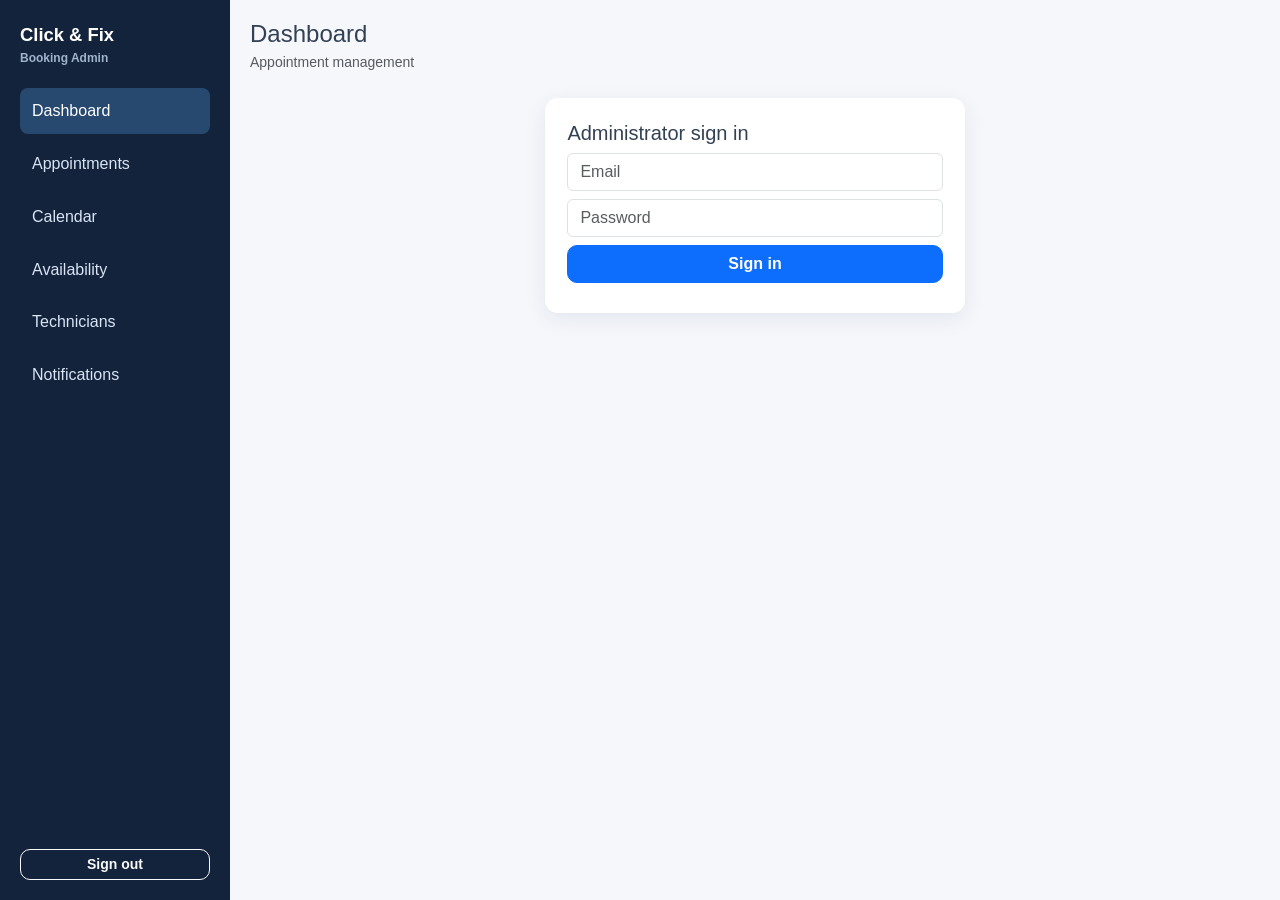
==== admin/index.html @ e2a9fbeb "ad" ====
<!doctype html><html lang="en"><head><meta charset="utf-8"><meta name="viewport" content="width=device-width,initial-scale=1"><title>Booking Admin | Click & Fix</title><link href="https://cdn.jsdelivr.net/npm/bootstrap@5.3.3/dist/css/bootstrap.min.css" rel="stylesheet"><link rel="stylesheet" href="../css/style.css"><link rel="stylesheet" href="../css/admin.css"></head><body><main class="admin-shell"><aside class="admin-sidebar"><a class="admin-brand" href="#dashboard">Click &amp; Fix <small>Booking Admin</small></a><nav><button class="nav-link active" data-view="dashboard">Dashboard</button><button class="nav-link" data-view="appointments">Appointments</button><button class="nav-link" data-view="calendar">Calendar</button><button class="nav-link" data-view="availability">Availability</button><button class="nav-link" data-view="technicians">Technicians</button><button class="nav-link" data-view="notifications">Notifications</button></nav><button id="signOut" class="btn btn-outline-light btn-sm mt-auto">Sign out</button></aside><section class="admin-main"><header class="admin-topbar"><button id="menuToggle" class="btn btn-outline-secondary d-md-none">Menu</button><div><h1 id="pageTitle" class="h4 mb-0">Dashboard</h1><small class="text-muted">Appointment management</small></div></header><section id="login" class="login-card mx-auto"><h2 class="h5">Administrator sign in</h2><input id="email" class="form-control mb-2" type="email" placeholder="Email"><input id="password" class="form-control mb-2" type="password" placeholder="Password"><button id="signIn" class="btn btn-primary w-100">Sign in</button><p id="error" class="text-danger small mt-2 mb-0"></p></section><section id="panel" hidden><div id="flash" role="status"></div><div id="content"></div></section></section></main><script src="../js/runtime-config.js"></script><script src="../js/app-config.js"></script><script src="../js/pwa.js"></script><script type="module" src="../js/admin.js"></script></body></html>
---- css/style.css ----
/* =========================================================
   CLICK & FIX TECHNOLOGIES
   APPOINTMENT BOOKING PORTAL
   Global Styles
   ========================================================= */


/* =========================================================
   ROOT VARIABLES
   ========================================================= */

:root {
    --primary: #0d6efd;
    --primary-dark: #0a58ca;
    --primary-light: #eaf3ff;

    --success: #198754;
    --danger: #dc3545;
    --warning: #ffc107;

    --dark: #172033;
    --text: #334155;
    --muted: #64748b;

    --border: #e2e8f0;
    --background: #f8fafc;
    --white: #ffffff;

    --shadow-sm: 0 2px 8px rgba(15, 23, 42, 0.06);
    --shadow-md: 0 8px 25px rgba(15, 23, 42, 0.08);
    --shadow-lg: 0 15px 40px rgba(15, 23, 42, 0.10);

    --radius-sm: 8px;
    --radius-md: 12px;
    --radius-lg: 18px;
}


/* =========================================================
   GLOBAL RESET
   ========================================================= */

* {
    box-sizing: border-box;
}

html {
    scroll-behavior: smooth;
}

body {
    margin: 0;
    padding: 0;

    font-family:
        Inter,
        -apple-system,
        BlinkMacSystemFont,
        "Segoe UI",
        Roboto,
        Helvetica,
        Arial,
        sans-serif;

    color: var(--text);
    background: var(--background);

    line-height: 1.6;

    -webkit-font-smoothing: antialiased;
    text-rendering: optimizeLegibility;
}


/* =========================================================
   LINKS
   ========================================================= */

a {
    color: inherit;
    text-decoration: none;
}

button,
a {
    -webkit-tap-highlight-color: transparent;
}


/* =========================================================
   HEADER
   ========================================================= */

.site-header {
    background: var(--white);
    border-bottom: 1px solid var(--border);

    position: sticky;
    top: 0;
    z-index: 1000;

    box-shadow: var(--shadow-sm);
}

.brand-wrapper {
    min-height: 72px;

    display: flex;
    align-items: center;

    gap: 12px;
}

.brand-logo {
    width: 44px;
    height: 44px;

    flex-shrink: 0;

    border-radius: 12px;

    display: flex;
    align-items: center;
    justify-content: center;

    background: var(--primary);
    color: var(--white);

    font-size: 16px;
    font-weight: 800;

    box-shadow:
        0 5px 15px rgba(13, 110, 253, 0.25);
}

.brand-name {
    margin: 0;

    font-size: 17px;
    font-weight: 700;

    color: var(--dark);

    line-height: 1.2;
}

.brand-tagline {
    margin: 3px 0 0;

    color: var(--muted);

    font-size: 12px;
    line-height: 1.2;
}


/* =========================================================
   HERO
   ========================================================= */

.hero-section {
    max-width: 720px;

    margin: 25px auto 30px;

    padding: 15px 10px;
}

.hero-icon {
    width: 68px;
    height: 68px;

    margin: 0 auto 18px;

    border-radius: 20px;

    display: flex;
    align-items: center;
    justify-content: center;

    background: var(--primary-light);

    font-size: 30px;

    box-shadow: var(--shadow-sm);
}

.hero-section h2 {
    margin: 0;

    color: var(--dark);

    font-size: clamp(25px, 5vw, 36px);
    font-weight: 800;

    line-height: 1.2;
}

.hero-description {
    max-width: 580px;

    margin: 12px auto 0;

    color: var(--muted);

    font-size: 15px;
}


/* =========================================================
   ACTION SECTION
   ========================================================= */

.action-section {
    max-width: 950px;

    margin: 0 auto;
}

.action-card {
    height: 100%;

    min-height: 150px;

    padding: 22px;

    background: var(--white);

    border: 1px solid var(--border);

    border-radius: var(--radius-lg);

    display: flex;
    align-items: center;

    gap: 16px;

    position: relative;

    box-shadow: var(--shadow-sm);

    transition:
        transform 0.2s ease,
        box-shadow 0.2s ease,
        border-color 0.2s ease;
}

.action-card:hover {
    transform: translateY(-3px);

    border-color: rgba(13, 110, 253, 0.35);

    box-shadow: var(--shadow-md);
}

.action-card:active {
    transform: translateY(-1px);
}

.action-icon {
    width: 54px;
    height: 54px;

    flex-shrink: 0;

    border-radius: 14px;

    display: flex;
    align-items: center;
    justify-content: center;

    background: var(--primary-light);

    font-size: 25px;
}

.action-content {
    flex: 1;
}

.action-content h3 {
    margin: 0 0 5px;

    color: var(--dark);

    font-size: 18px;
    font-weight: 700;
}

.action-content p {
    margin: 0;

    color: var(--muted);

    font-size: 13px;
    line-height: 1.5;
}

.action-arrow {
    color: var(--primary);

    font-size: 25px;
    font-weight: 600;

    transition: transform 0.2s ease;
}

.action-card:hover .action-arrow {
    transform: translateX(4px);
}


/* =========================================================
   SERVICES
   ========================================================= */

.services-section {
    max-width: 950px;

    margin-left: auto;
    margin-right: auto;

    padding-bottom: 25px;
}

.section-heading h3 {
    margin: 0;

    color: var(--dark);

    font-size: 23px;
    font-weight: 750;
}

.section-heading p {
    margin: 5px 0 0;

    color: var(--muted);

    font-size: 14px;
}

.service-card {
    min-height: 105px;

    padding: 17px 12px;

    background: var(--white);

    border: 1px solid var(--border);

    border-radius: var(--radius-md);

    display: flex;
    flex-direction: column;
    align-items: center;
    justify-content: center;

    text-align: center;

    gap: 8px;

    box-shadow: var(--shadow-sm);

    transition:
        transform 0.2s ease,
        box-shadow 0.2s ease;
}

.service-card:hover {
    transform: translateY(-2px);

    box-shadow: var(--shadow-md);
}

.service-card span {
    font-size: 25px;
}

.service-card strong {
    color: var(--dark);

    font-size: 12px;
    font-weight: 650;
}


/* =========================================================
   FOOTER
   ========================================================= */

.site-footer {
    margin-top: 30px;

    padding: 24px 15px;

    background: var(--white);

    border-top: 1px solid var(--border);

    color: var(--muted);
}

.site-footer p {
    color: var(--dark);

    font-size: 13px;
    font-weight: 600;
}

.site-footer small {
    font-size: 11px;
}


/* =========================================================
   SUCCESS PAGE
   ========================================================= */

.success-container {
    max-width: 650px;

    margin: 0 auto;

    text-align: center;
}

.success-icon {
    width: 76px;
    height: 76px;

    margin: 10px auto 20px;

    border-radius: 50%;

    display: flex;
    align-items: center;
    justify-content: center;

    background: #e8f7ef;

    color: var(--success);

    font-size: 40px;
    font-weight: 700;

    box-shadow:
        0 8px 25px rgba(25, 135, 84, 0.12);
}

.success-container h2 {
    margin: 0;

    color: var(--dark);

    font-size: clamp(25px, 5vw, 34px);
    font-weight: 800;
}

.success-message {
    max-width: 520px;

    margin: 12px auto 25px;

    color: var(--muted);

    font-size: 14px;
}


/* =========================================================
   APPOINTMENT CONFIRMATION CARD
   ========================================================= */

.appointment-confirmation-card {
    background: var(--white);

    border: 1px solid var(--border);

    border-radius: var(--radius-lg);

    padding: 5px 20px;

    text-align: left;

    box-shadow: var(--shadow-md);
}

.confirmation-title {
    padding: 15px 0;

    color: var(--dark);

    font-size: 16px;
    font-weight: 750;

    border-bottom: 1px solid var(--border);
}

.confirmation-row {
    min-height: 52px;

    display: flex;
    align-items: center;
    justify-content: space-between;

    gap: 15px;

    border-bottom: 1px solid #f1f5f9;
}

.confirmation-row:last-child {
    border-bottom: none;
}

.confirmation-row span {
    color: var(--muted);

    font-size: 13px;
}

.confirmation-row strong {
    color: var(--dark);

    font-size: 13px;

    text-align: right;
}

.status-badge {
    display: inline-flex;

    align-items: center;
    justify-content: center;

    padding: 5px 10px;

    border-radius: 50px;

    background: #fff3cd;

    color: #856404 !important;

    font-size: 11px !important;
}


/* =========================================================
   SUCCESS ACTIONS
   ========================================================= */

.success-actions {
    margin-top: 20px;

    display: flex;
    flex-direction: column;

    gap: 10px;
}

.success-actions .btn {
    width: 100%;

    min-height: 46px;

    border-radius: 10px;

    font-size: 14px;
    font-weight: 600;
}

.copy-message {
    min-height: 22px;

    margin: 8px 0 0;

    color: var(--success);

    font-size: 12px;
}


/* =========================================================
   BOOTSTRAP BUTTON REFINEMENT
   ========================================================= */

.btn {
    border-radius: 10px;

    font-weight: 600;
}

.btn-primary {
    background-color: var(--primary);

    border-color: var(--primary);
}

.btn-primary:hover,
.btn-primary:focus {
    background-color: var(--primary-dark);

    border-color: var(--primary-dark);
}


/* =========================================================
   RESPONSIVE
   ========================================================= */

@media (min-width: 768px) {

    .brand-wrapper {
        min-height: 78px;
    }

    .hero-section {
        margin-top: 45px;
        margin-bottom: 40px;
    }

    .action-card {
        padding: 26px;
    }

    .success-actions {
        flex-direction: row;
        justify-content: center;
    }

    .success-actions .btn {
        width: auto;
        min-width: 180px;
    }

}


/* =========================================================
   ACCESSIBILITY
   ========================================================= */

:focus-visible {
    outline: 3px solid rgba(13, 110, 253, 0.3);

    outline-offset: 2px;
}

@media (prefers-reduced-motion: reduce) {

    *,
    *::before,
    *::after {
        scroll-behavior: auto !important;

        transition-duration: 0.01ms !important;
        animation-duration: 0.01ms !important;
        animation-iteration-count: 1 !important;
    }

}

/* =========================================================
   FONT & TEXT RENDERING FIX
   ========================================================= */

html,
body,
button,
input,
textarea,
select,
option,
label,
a,
h1,
h2,
h3,
h4,
h5,
h6,
p,
span,
div,
small,
strong {
    font-family:
        "Segoe UI",
        Arial,
        Helvetica,
        sans-serif !important;

    font-style: normal;
    font-variant: normal;
    text-transform: none;
}

/* Prevent icon/symbol fonts from affecting normal text */
body {
    font-family:
        "Segoe UI",
        Arial,
        Helvetica,
        sans-serif !important;

    unicode-bidi: normal;
}

/* Normal text should never use an icon font */
.text,
.text *,
p,
h1,
h2,
h3,
h4,
h5,
h6,
label,
small,
strong,
.form-label,
.form-control,
.form-select,
button {
    font-family:
        "Segoe UI",
        Arial,
        Helvetica,
        sans-serif !important;
}

/* Keep emoji rendering normal */
.emoji,
[aria-label*="emoji"] {
    font-family:
        "Segoe UI Emoji",
        "Apple Color Emoji",
        "Noto Color Emoji",
        sans-serif !important;
}
---- css/admin.css ----
.admin-shell{min-height:100vh;background:#f5f7fb;display:flex}.admin-sidebar{width:230px;background:#13233b;color:#fff;padding:1.25rem;display:flex;flex-direction:column;gap:1.2rem}.admin-brand{color:#fff;text-decoration:none;font-weight:700;font-size:1.15rem}.admin-brand small{display:block;color:#9fb3cc;font-size:.75rem}.admin-sidebar nav{display:grid;gap:.4rem}.admin-sidebar .nav-link{border:0;border-radius:.5rem;background:transparent;color:#d9e5f5;text-align:left;padding:.65rem .75rem}.admin-sidebar .nav-link.active,.admin-sidebar .nav-link:hover{background:#27486f;color:#fff}.admin-main{min-width:0;flex:1;padding:1.25rem}.admin-topbar{display:flex;gap:1rem;align-items:center;margin-bottom:1.5rem}.login-card{max-width:420px;background:#fff;padding:1.4rem;border-radius:.8rem;box-shadow:0 6px 22px #13233b14}.kpis{display:grid;grid-template-columns:repeat(5,minmax(130px,1fr));gap:1rem}.kpi,.admin-card{background:#fff;border:1px solid #e3e8f0;border-radius:.75rem;padding:1rem}.kpi b{font-size:1.6rem;display:block}.status-tabs{display:flex;gap:.5rem;overflow-x:auto;padding:.2rem 0 .75rem}.status-tabs button{white-space:nowrap;border:1px solid #d5dce8;background:#fff;border-radius:99px;padding:.45rem .7rem}.status-tabs button.active{background:#0d6efd;color:#fff;border-color:#0d6efd}.status-badge{font-size:.72rem;text-transform:uppercase}.detail-grid{display:grid;grid-template-columns:repeat(2,minmax(0,1fr));gap:1rem}.detail-grid section{background:#fff;border:1px solid #e3e8f0;border-radius:.75rem;padding:1rem}.actions{display:flex;gap:.35rem;flex-wrap:wrap}@media(max-width:767px){.admin-sidebar{position:fixed;z-index:5;inset:0 auto 0 0;transform:translateX(-100%);transition:transform .15s;width:240px}.admin-sidebar.open{transform:translateX(0)}.admin-main{padding:1rem}.kpis{grid-template-columns:repeat(2,1fr)}.detail-grid{grid-template-columns:1fr}.table-responsive{font-size:.86rem}}
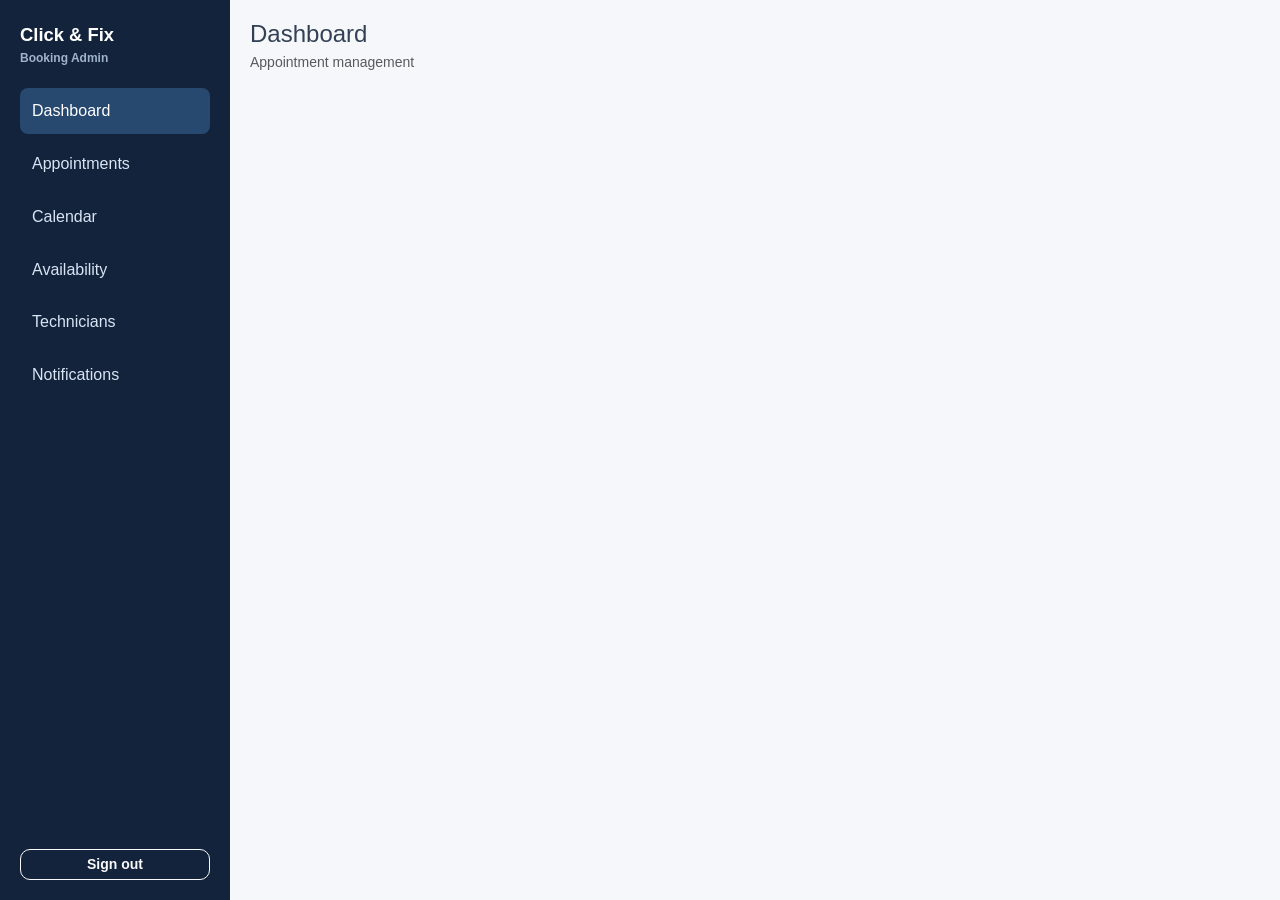
==== commit 18c4b128: "Add admin login and modern tracking actions" ====
--- a/admin/index.html
+++ b/admin/index.html
@@ -1 +1 @@
-<!doctype html><html lang="en"><head><meta charset="utf-8"><meta name="viewport" content="width=device-width,initial-scale=1"><title>Booking Admin | Click & Fix</title><link href="https://cdn.jsdelivr.net/npm/bootstrap@5.3.3/dist/css/bootstrap.min.css" rel="stylesheet"><link rel="stylesheet" href="../css/style.css"><link rel="stylesheet" href="../css/admin.css"></head><body><main class="admin-shell"><aside class="admin-sidebar"><a class="admin-brand" href="#dashboard">Click &amp; Fix <small>Booking Admin</small></a><nav><button class="nav-link active" data-view="dashboard">Dashboard</button><button class="nav-link" data-view="appointments">Appointments</button><button class="nav-link" data-view="calendar">Calendar</button><button class="nav-link" data-view="availability">Availability</button><button class="nav-link" data-view="technicians">Technicians</button><button class="nav-link" data-view="notifications">Notifications</button></nav><button id="signOut" class="btn btn-outline-light btn-sm mt-auto">Sign out</button></aside><section class="admin-main"><header class="admin-topbar"><button id="menuToggle" class="btn btn-outline-secondary d-md-none">Menu</button><div><h1 id="pageTitle" class="h4 mb-0">Dashboard</h1><small class="text-muted">Appointment management</small></div></header><section id="login" class="login-card mx-auto"><h2 class="h5">Administrator sign in</h2><input id="email" class="form-control mb-2" type="email" placeholder="Email"><input id="password" class="form-control mb-2" type="password" placeholder="Password"><button id="signIn" class="btn btn-primary w-100">Sign in</button><p id="error" class="text-danger small mt-2 mb-0"></p></section><section id="panel" hidden><div id="flash" role="status"></div><div id="content"></div></section></section></main><script src="../js/runtime-config.js"></script><script src="../js/app-config.js"></script><script src="../js/pwa.js"></script><script type="module" src="../js/admin.js"></script></body></html>
+<!doctype html><html lang="en"><head><meta charset="utf-8"><meta name="viewport" content="width=device-width,initial-scale=1"><title>Booking Admin | Click & Fix</title><link href="https://cdn.jsdelivr.net/npm/bootstrap@5.3.3/dist/css/bootstrap.min.css" rel="stylesheet"><link rel="stylesheet" href="../css/style.css"><link rel="stylesheet" href="../css/admin.css"></head><body><main class="admin-shell"><aside class="admin-sidebar"><a class="admin-brand" href="#dashboard">Click &amp; Fix <small>Booking Admin</small></a><nav><button class="nav-link active" data-view="dashboard">Dashboard</button><button class="nav-link" data-view="appointments">Appointments</button><button class="nav-link" data-view="calendar">Calendar</button><button class="nav-link" data-view="availability">Availability</button><button class="nav-link" data-view="technicians">Technicians</button><button class="nav-link" data-view="notifications">Notifications</button></nav><button id="signOut" class="btn btn-outline-light btn-sm mt-auto">Sign out</button></aside><section class="admin-main"><header class="admin-topbar"><button id="menuToggle" class="btn btn-outline-secondary d-md-none">Menu</button><div><h1 id="pageTitle" class="h4 mb-0">Dashboard</h1><small class="text-muted">Appointment management</small></div></header><section id="panel" hidden><div id="flash" role="status"></div><div id="content"></div></section></section></main><script src="../js/runtime-config.js"></script><script src="../js/app-config.js"></script><script src="../js/pwa.js"></script><script type="module" src="../js/admin.js"></script></body></html>
--- a/css/admin.css
+++ b/css/admin.css
@@ -1 +1,3 @@
 .admin-shell{min-height:100vh;background:#f5f7fb;display:flex}.admin-sidebar{width:230px;background:#13233b;color:#fff;padding:1.25rem;display:flex;flex-direction:column;gap:1.2rem}.admin-brand{color:#fff;text-decoration:none;font-weight:700;font-size:1.15rem}.admin-brand small{display:block;color:#9fb3cc;font-size:.75rem}.admin-sidebar nav{display:grid;gap:.4rem}.admin-sidebar .nav-link{border:0;border-radius:.5rem;background:transparent;color:#d9e5f5;text-align:left;padding:.65rem .75rem}.admin-sidebar .nav-link.active,.admin-sidebar .nav-link:hover{background:#27486f;color:#fff}.admin-main{min-width:0;flex:1;padding:1.25rem}.admin-topbar{display:flex;gap:1rem;align-items:center;margin-bottom:1.5rem}.login-card{max-width:420px;background:#fff;padding:1.4rem;border-radius:.8rem;box-shadow:0 6px 22px #13233b14}.kpis{display:grid;grid-template-columns:repeat(5,minmax(130px,1fr));gap:1rem}.kpi,.admin-card{background:#fff;border:1px solid #e3e8f0;border-radius:.75rem;padding:1rem}.kpi b{font-size:1.6rem;display:block}.status-tabs{display:flex;gap:.5rem;overflow-x:auto;padding:.2rem 0 .75rem}.status-tabs button{white-space:nowrap;border:1px solid #d5dce8;background:#fff;border-radius:99px;padding:.45rem .7rem}.status-tabs button.active{background:#0d6efd;color:#fff;border-color:#0d6efd}.status-badge{font-size:.72rem;text-transform:uppercase}.detail-grid{display:grid;grid-template-columns:repeat(2,minmax(0,1fr));gap:1rem}.detail-grid section{background:#fff;border:1px solid #e3e8f0;border-radius:.75rem;padding:1rem}.actions{display:flex;gap:.35rem;flex-wrap:wrap}@media(max-width:767px){.admin-sidebar{position:fixed;z-index:5;inset:0 auto 0 0;transform:translateX(-100%);transition:transform .15s;width:240px}.admin-sidebar.open{transform:translateX(0)}.admin-main{padding:1rem}.kpis{grid-template-columns:repeat(2,1fr)}.detail-grid{grid-template-columns:1fr}.table-responsive{font-size:.86rem}}
+.sidebar-overlay{display:none}@media(max-width:767px){body.sidebar-open{overflow:hidden}.sidebar-overlay{display:block;position:fixed;inset:0;z-index:4;background:#13233b66}.admin-sidebar{z-index:5}}
+.admin-login-page{min-height:100vh;background:linear-gradient(135deg,#eef5ff,#f8fafc)}.admin-login-wrap{min-height:100vh;display:grid;place-items:center;padding:1rem}.admin-login-card{width:min(440px,100%);padding:2rem;border-radius:20px;background:#fff;border:1px solid #d9e3ef;box-shadow:0 18px 50px #10243a18}.admin-login-brand{display:flex;align-items:center;gap:.75rem;margin-bottom:2rem}.admin-login-brand strong,.admin-login-brand small{display:block}.admin-login-brand small{color:#64748b}
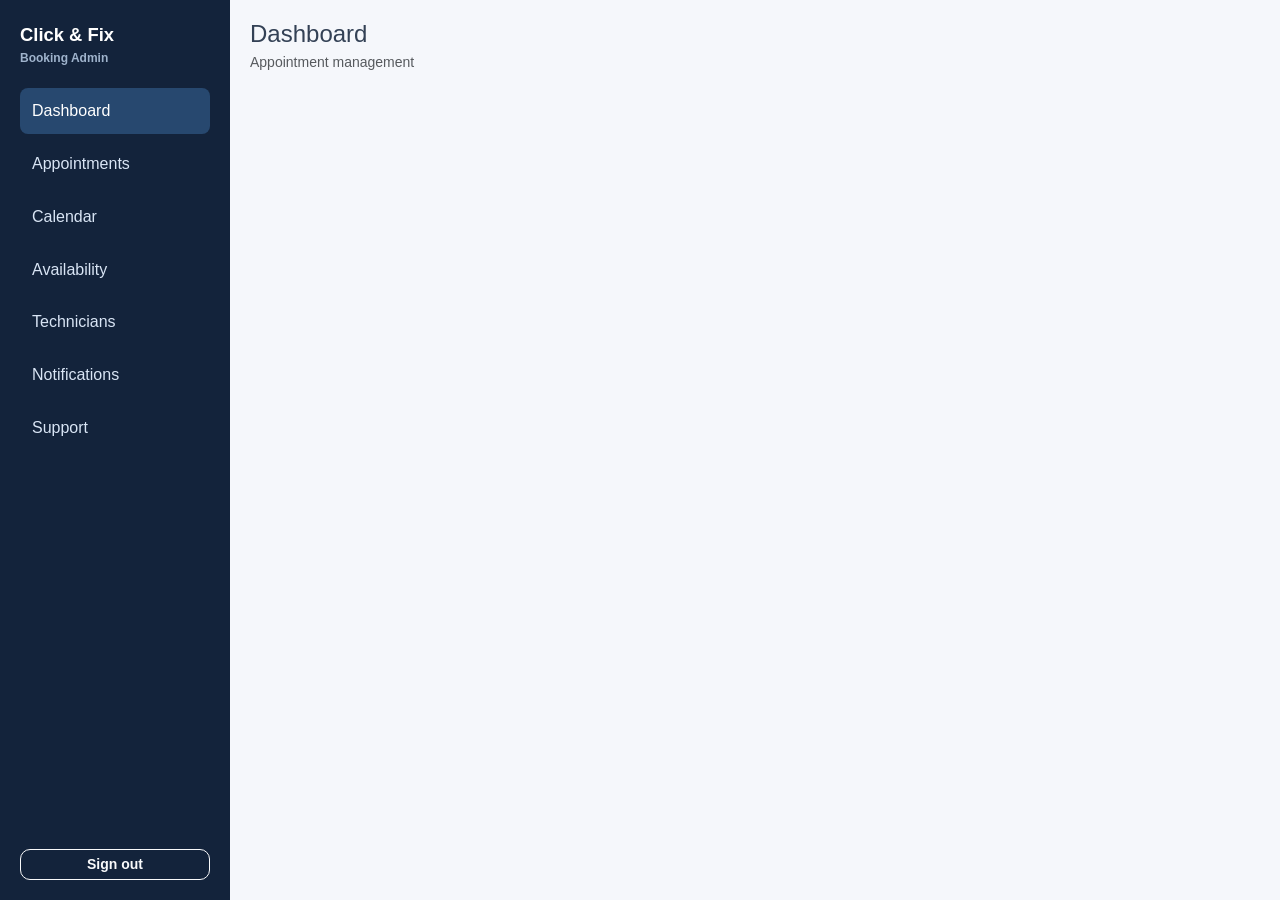
==== commit 70461fba: "support fontend add" ====
--- a/admin/index.html
+++ b/admin/index.html
@@ -1 +1,20 @@
-<!doctype html><html lang="en"><head><meta charset="utf-8"><meta name="viewport" content="width=device-width,initial-scale=1"><title>Booking Admin | Click & Fix</title><link href="https://cdn.jsdelivr.net/npm/bootstrap@5.3.3/dist/css/bootstrap.min.css" rel="stylesheet"><link rel="stylesheet" href="../css/style.css"><link rel="stylesheet" href="../css/admin.css"></head><body><main class="admin-shell"><aside class="admin-sidebar"><a class="admin-brand" href="#dashboard">Click &amp; Fix <small>Booking Admin</small></a><nav><button class="nav-link active" data-view="dashboard">Dashboard</button><button class="nav-link" data-view="appointments">Appointments</button><button class="nav-link" data-view="calendar">Calendar</button><button class="nav-link" data-view="availability">Availability</button><button class="nav-link" data-view="technicians">Technicians</button><button class="nav-link" data-view="notifications">Notifications</button></nav><button id="signOut" class="btn btn-outline-light btn-sm mt-auto">Sign out</button></aside><section class="admin-main"><header class="admin-topbar"><button id="menuToggle" class="btn btn-outline-secondary d-md-none">Menu</button><div><h1 id="pageTitle" class="h4 mb-0">Dashboard</h1><small class="text-muted">Appointment management</small></div></header><section id="panel" hidden><div id="flash" role="status"></div><div id="content"></div></section></section></main><script src="../js/runtime-config.js"></script><script src="../js/app-config.js"></script><script src="../js/pwa.js"></script><script type="module" src="../js/admin.js"></script></body></html>
+<!doctype html><html lang="en"><head><meta charset="utf-8"><meta name="viewport" content="width=device-width,initial-scale=1"><meta name="theme-color" content="#13233b"><link rel="manifest" href="manifest.webmanifest"><title>Booking Admin | Click & Fix</title><link href="https://cdn.jsdelivr.net/npm/bootstrap@5.3.3/dist/css/bootstrap.min.css" rel="stylesheet"><link rel="stylesheet" href="../css/style.css"><link rel="stylesheet" href="../css/admin.css"></head><body><main class="admin-shell"><aside class="admin-sidebar"><a class="admin-brand" href="#dashboard">Click &amp; Fix <small>Booking Admin</small></a>
+    
+    <nav>
+        <button class="nav-link active" data-view="dashboard">Dashboard</button>
+        <button class="nav-link" data-view="appointments">Appointments</button>
+        <button class="nav-link" data-view="calendar">Calendar</button>
+        <button class="nav-link" data-view="availability">Availability</button>
+        <button class="nav-link" data-view="technicians">Technicians</button>
+        <button class="nav-link" data-view="notifications">Notifications</button>
+        <button class="nav-link" data-view="support">Support</button>
+
+    </nav>
+    
+    <button id="signOut" class="btn btn-outline-light btn-sm mt-auto">Sign out</button></aside><section class="admin-main"><header class="admin-topbar"><button id="menuToggle" class="btn btn-outline-secondary d-md-none">Menu</button><div><h1 id="pageTitle" class="h4 mb-0">Dashboard</h1><small class="text-muted">Appointment management</small></div></header><section id="login" hidden><input id="email"><input id="password"><button id="signIn" type="button"></button><p id="error"></p></section><section id="panel" hidden><div id="flash" role="status"></div><div id="content"></div></section></section></main>
+    
+    <script src="../js/runtime-config.js"></script>
+    <script src="../js/app-config.js"></script>
+    <script src="../js/pwa.js"></script>
+    <script src="https://cdn.jsdelivr.net/npm/bootstrap@5.3.3/dist/js/bootstrap.bundle.min.js"></script>
+    <script type="module" src="../js/admin.js"></script></body></html>
--- a/css/admin.css
+++ b/css/admin.css
@@ -1,3 +1,404 @@
 .admin-shell{min-height:100vh;background:#f5f7fb;display:flex}.admin-sidebar{width:230px;background:#13233b;color:#fff;padding:1.25rem;display:flex;flex-direction:column;gap:1.2rem}.admin-brand{color:#fff;text-decoration:none;font-weight:700;font-size:1.15rem}.admin-brand small{display:block;color:#9fb3cc;font-size:.75rem}.admin-sidebar nav{display:grid;gap:.4rem}.admin-sidebar .nav-link{border:0;border-radius:.5rem;background:transparent;color:#d9e5f5;text-align:left;padding:.65rem .75rem}.admin-sidebar .nav-link.active,.admin-sidebar .nav-link:hover{background:#27486f;color:#fff}.admin-main{min-width:0;flex:1;padding:1.25rem}.admin-topbar{display:flex;gap:1rem;align-items:center;margin-bottom:1.5rem}.login-card{max-width:420px;background:#fff;padding:1.4rem;border-radius:.8rem;box-shadow:0 6px 22px #13233b14}.kpis{display:grid;grid-template-columns:repeat(5,minmax(130px,1fr));gap:1rem}.kpi,.admin-card{background:#fff;border:1px solid #e3e8f0;border-radius:.75rem;padding:1rem}.kpi b{font-size:1.6rem;display:block}.status-tabs{display:flex;gap:.5rem;overflow-x:auto;padding:.2rem 0 .75rem}.status-tabs button{white-space:nowrap;border:1px solid #d5dce8;background:#fff;border-radius:99px;padding:.45rem .7rem}.status-tabs button.active{background:#0d6efd;color:#fff;border-color:#0d6efd}.status-badge{font-size:.72rem;text-transform:uppercase}.detail-grid{display:grid;grid-template-columns:repeat(2,minmax(0,1fr));gap:1rem}.detail-grid section{background:#fff;border:1px solid #e3e8f0;border-radius:.75rem;padding:1rem}.actions{display:flex;gap:.35rem;flex-wrap:wrap}@media(max-width:767px){.admin-sidebar{position:fixed;z-index:5;inset:0 auto 0 0;transform:translateX(-100%);transition:transform .15s;width:240px}.admin-sidebar.open{transform:translateX(0)}.admin-main{padding:1rem}.kpis{grid-template-columns:repeat(2,1fr)}.detail-grid{grid-template-columns:1fr}.table-responsive{font-size:.86rem}}
 .sidebar-overlay{display:none}@media(max-width:767px){body.sidebar-open{overflow:hidden}.sidebar-overlay{display:block;position:fixed;inset:0;z-index:4;background:#13233b66}.admin-sidebar{z-index:5}}
 .admin-login-page{min-height:100vh;background:linear-gradient(135deg,#eef5ff,#f8fafc)}.admin-login-wrap{min-height:100vh;display:grid;place-items:center;padding:1rem}.admin-login-card{width:min(440px,100%);padding:2rem;border-radius:20px;background:#fff;border:1px solid #d9e3ef;box-shadow:0 18px 50px #10243a18}.admin-login-brand{display:flex;align-items:center;gap:.75rem;margin-bottom:2rem}.admin-login-brand strong,.admin-login-brand small{display:block}.admin-login-brand small{color:#64748b}
+.status-badge{background:#fff3cd!important;color:#7a4b00!important;border:1px solid #e3b341;font-weight:700}
+
+/* =========================================================
+   ADMIN TABLE ACTIONS
+   ========================================================= */
+
+.admin-main .table td.actions {
+    white-space: nowrap;
+    vertical-align: middle;
+}
+
+.admin-main .table td.actions .btn {
+    display: inline-flex;
+    align-items: center;
+    justify-content: center;
+    margin-right: 4px;
+    vertical-align: middle;
+}
+
+.admin-main .table td.actions .btn:last-child {
+    margin-right: 0;
+}
+
+/* =========================================================
+   ADMIN SUPPORT CENTER
+   PHASE 6B
+   ========================================================= */
+
+.admin-support-header {
+    display: flex;
+    align-items: flex-start;
+    justify-content: space-between;
+    gap: 1rem;
+    margin-bottom: 1.25rem;
+}
+
+.admin-support-title {
+    margin: 0;
+    font-size: 1.35rem;
+    font-weight: 700;
+    color: #13233b;
+}
+
+.admin-support-subtitle {
+    margin: .35rem 0 0;
+    color: #64748b;
+    font-size: .9rem;
+}
+
+
+.admin-support-stats {
+    display: grid;
+    grid-template-columns: repeat(4, minmax(130px, 1fr));
+    gap: 1rem;
+    margin-bottom: 1rem;
+}
+
+.admin-support-stat {
+    background: #fff;
+    border: 1px solid #e3e8f0;
+    border-radius: .75rem;
+    padding: 1rem;
+}
+
+.admin-support-stat small {
+    display: block;
+    color: #64748b;
+    font-size: .78rem;
+    margin-bottom: .3rem;
+}
+
+.admin-support-stat strong {
+    display: block;
+    color: #13233b;
+    font-size: 1.55rem;
+    line-height: 1.2;
+}
+
+
+.admin-support-filter-card {
+    padding: 1rem;
+}
+
+
+.admin-support-loading {
+    min-height: 220px;
+    display: flex;
+    align-items: center;
+    justify-content: center;
+    gap: .65rem;
+    color: #64748b;
+}
+
+
+.admin-support-error {
+    max-width: 700px;
+}
+
+
+.admin-support-empty {
+    padding: 3rem 1rem;
+    text-align: center;
+    color: #64748b;
+}
+
+.admin-support-empty-icon {
+    width: 54px;
+    height: 54px;
+    display: grid;
+    place-items: center;
+    margin: 0 auto 1rem;
+    border-radius: 50%;
+    background: #eef4fb;
+    color: #27486f;
+    font-size: 1.35rem;
+    font-weight: 700;
+}
+
+.admin-support-empty h3 {
+    color: #13233b;
+    font-size: 1rem;
+    margin-bottom: .35rem;
+}
+
+.admin-support-empty p {
+    margin: 0;
+    font-size: .88rem;
+}
+
+
+.admin-support-table th {
+    white-space: nowrap;
+    color: #475569;
+    font-size: .78rem;
+    text-transform: uppercase;
+    letter-spacing: .02em;
+}
+
+.admin-support-table td {
+    font-size: .88rem;
+}
+
+.support-token {
+    font-weight: 700;
+    color: #13233b;
+    white-space: nowrap;
+}
+
+
+.support-status-badge {
+    display: inline-flex;
+    align-items: center;
+    justify-content: center;
+    min-width: 100px;
+    padding: .32rem .6rem;
+    border-radius: 999px;
+    border: 1px solid #d8e0eb;
+    background: #f8fafc;
+    color: #475569;
+    font-size: .7rem;
+    font-weight: 700;
+    text-transform: uppercase;
+    letter-spacing: .02em;
+    white-space: nowrap;
+}
+
+.support-status-badge.large {
+    min-width: 125px;
+    padding: .45rem .75rem;
+}
+
+
+/* Status-specific UI */
+
+.support-status-badge.open {
+    background: #fff7ed;
+    border-color: #fed7aa;
+    color: #9a3412;
+}
+
+.support-status-badge.acknowledged {
+    background: #eff6ff;
+    border-color: #bfdbfe;
+    color: #1d4ed8;
+}
+
+.support-status-badge.in-progress {
+    background: #eef2ff;
+    border-color: #c7d2fe;
+    color: #4338ca;
+}
+
+.support-status-badge.resolved {
+    background: #ecfdf5;
+    border-color: #a7f3d0;
+    color: #047857;
+}
+
+.support-status-badge.closed {
+    background: #f1f5f9;
+    border-color: #cbd5e1;
+    color: #475569;
+}
+
+.support-status-badge.cancelled {
+    background: #fef2f2;
+    border-color: #fecaca;
+    color: #b91c1c;
+}
+
+
+/* =========================================================
+   SUPPORT DETAILS
+   ========================================================= */
+
+.admin-support-detail-header {
+    display: flex;
+    align-items: flex-start;
+    justify-content: space-between;
+    gap: 1rem;
+    margin-bottom: 1.25rem;
+}
+
+.admin-support-detail-grid {
+    margin-top: 0;
+}
+
+.admin-support-info {
+    display: flex;
+    flex-direction: column;
+    gap: .4rem;
+    color: #475569;
+    font-size: .9rem;
+}
+
+.admin-support-info strong {
+    color: #13233b;
+}
+
+.admin-support-info span {
+    line-height: 1.45;
+}
+
+
+.admin-support-problem {
+    min-height: 80px;
+    padding: .85rem;
+    border-radius: .6rem;
+    background: #f8fafc;
+    border: 1px solid #e2e8f0;
+    color: #334155;
+    white-space: normal;
+    overflow-wrap: anywhere;
+    line-height: 1.55;
+}
+
+
+/* =========================================================
+   SUPPORT STATUS
+   ========================================================= */
+
+.admin-support-status-actions {
+    display: flex;
+    flex-wrap: wrap;
+    gap: .5rem;
+}
+
+.admin-support-terminal {
+    display: flex;
+    flex-direction: column;
+    gap: .25rem;
+    padding: .9rem 1rem;
+    border-radius: .65rem;
+    background: #f8fafc;
+    border: 1px solid #e2e8f0;
+}
+
+.admin-support-terminal strong {
+    color: #13233b;
+}
+
+.admin-support-terminal span {
+    color: #64748b;
+    font-size: .85rem;
+}
+
+
+/* =========================================================
+   SUPPORT CHAT
+   ========================================================= */
+
+.admin-support-messages {
+    display: flex;
+    flex-direction: column;
+    gap: .75rem;
+    max-height: 520px;
+    overflow-y: auto;
+    padding: .25rem;
+    margin-bottom: 1rem;
+}
+
+.admin-support-message {
+    width: min(82%, 720px);
+    align-self: flex-start;
+    padding: .75rem .85rem;
+    border-radius: .75rem;
+    border: 1px solid #e2e8f0;
+    background: #f8fafc;
+}
+
+.admin-support-message.admin {
+    align-self: flex-end;
+    background: #eef5ff;
+    border-color: #cfe0f5;
+}
+
+.admin-support-message.bot {
+    background: #f5f3ff;
+    border-color: #ddd6fe;
+}
+
+.admin-support-message-head {
+    display: flex;
+    align-items: center;
+    justify-content: space-between;
+    gap: 1rem;
+    margin-bottom: .35rem;
+}
+
+.admin-support-message-head strong {
+    color: #13233b;
+    font-size: .82rem;
+}
+
+.admin-support-message-head small {
+    color: #64748b;
+    font-size: .7rem;
+    white-space: nowrap;
+}
+
+.admin-support-message-body {
+    color: #334155;
+    font-size: .88rem;
+    line-height: 1.55;
+    overflow-wrap: anywhere;
+}
+
+.admin-support-message-empty {
+    padding: 2rem 1rem;
+    text-align: center;
+    color: #94a3b8;
+    background: #f8fafc;
+    border: 1px dashed #cbd5e1;
+    border-radius: .7rem;
+}
+
+
+.admin-support-composer {
+    border-top: 1px solid #e5e7eb;
+    padding-top: 1rem;
+}
+
+
+/* =========================================================
+   MOBILE
+   ========================================================= */
+
+@media (max-width: 767px) {
+
+    .admin-support-header {
+        flex-direction: column;
+    }
+
+    .admin-support-header .btn {
+        width: 100%;
+    }
+
+    .admin-support-stats {
+        grid-template-columns: repeat(2, 1fr);
+    }
+
+    .admin-support-detail-header {
+        flex-direction: column;
+    }
+
+    .admin-support-detail-header .support-status-badge {
+        align-self: flex-start;
+    }
+
+    .admin-support-message {
+        width: 94%;
+    }
+
+    .admin-support-message-head {
+        align-items: flex-start;
+        flex-direction: column;
+        gap: .15rem;
+    }
+
+}
+
